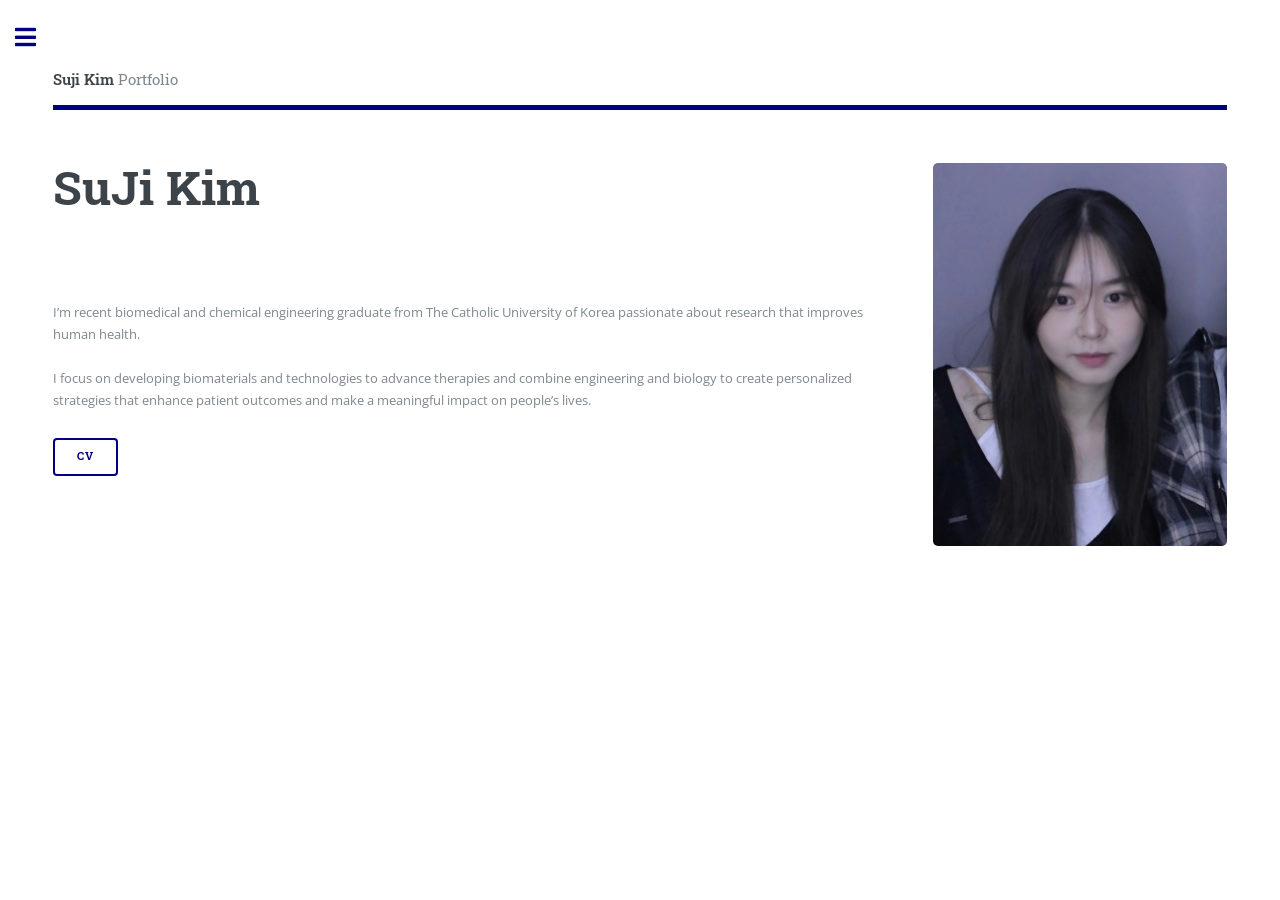
==== index.html @ e9f89a0e "Add files via upload" ====
<!DOCTYPE HTML>
<html>
	<head>
		<title>SuJi Kim</title>
		<link rel="icon" href="images/sjk.png">
		<meta charset="utf-8" />
		<meta name="viewport" content="width=device-width, initial-scale=1, user-scalable=no" />
		<link rel="stylesheet" href="assets/css/main.css" />
	</head>
	<body class="is-preload">

			<div id="wrapper">

					<div id="main">
						<div class="inner">

								<header id="header">
									<a href="index.html" class="logo"><strong>Suji Kim</strong> Portfolio</a>

								</header>
								<section id="banner">
									<div class="content">
										<header>
											<h1>SuJi Kim<br/><br/>
										</header>
										<p>I’m recent biomedical and chemical engineering graduate from The Catholic University of Korea passionate about research that improves human health.<br><br>

I focus on developing biomaterials and technologies to advance therapies and combine engineering and biology to create personalized strategies that enhance patient outcomes and make a meaningful impact on people’s lives.</p>
<ul class="actions">
    <li><a href="CV_Suji_Kim.pdf" class="button big" target="_blank" rel="noopener noreferrer">CV</a></li>
</ul>

									</div>
									<span class="image object">
										<img src="images/1.jpg" alt="" />
									</span>
								</section>
						</div>
					</div>

					<div id="sidebar">
						<div class="inner">

	
								<nav id="menu">
									<header class="major">
										<h2>Menu</h2>
									</header>
									<ul>
										<li><a href="index.html">Main</a></li>
										<li><a href="about.html">About</a></li>
										<li>
											<span class="opener">My Works</span>
											<ul>
												<li><a href="3d.pdf" target="_blank" rel="noopener noreferrer">3D-Printed Micromixer: Design and Fabrication</a></li>

<li><a href="mlbc.pdf" target="_blank" rel="noopener noreferrer">Machine Learning–Based Breast Cancer Classification</a></li>
<li><a href="spheroid.pdf" target="_blank" rel="noopener noreferrer">High-Efficiency Spheroid Fabrication Platform</a></li>
<li><a href="poster.pdf" target="_blank" rel="noopener noreferrer">Benefits of Ginger for Skin Health</a></li>
<li><a href="lab.pdf" target="_blank" rel="noopener noreferrer">Lab Experience</a></li>
						
												
												<!--<li><a href="파일이름.pdf" target="_blank" rel="noopener noreferrer">프로젝트제목</a></li>
												index.html이랑 about.html둘다 바꿔야됨
												pdf파일 꼭올려야됨
												
												-->




											</ul>
										</li>



								</nav>

				
			</div>

		<!-- Scripts -->
			<script src="assets/js/jquery.min.js"></script>
			<script src="assets/js/browser.min.js"></script>
			<script src="assets/js/breakpoints.min.js"></script>
			<script src="assets/js/util.js"></script>
			<script src="assets/js/main.js"></script>

	</body>

</html>
---- assets/css/main.css ----
@import url(fontawesome-all.min.css);
@import url("https://fonts.googleapis.com/css?family=Open+Sans:400,600,400italic,600italic|Roboto+Slab:400,700");
/*
	Editorial by HTML5 UP
	html5up.net | @ajlkn
	Free for personal and commercial use under the CCA 3.0 license (html5up.net/license)
*/
html, body, div, span, applet, object,
iframe, h1, h2, h3, h4, h5, h6, p, blockquote,
pre, a, abbr, acronym, address, big, cite,
code, del, dfn, em, img, ins, kbd, q, s, samp,
small, strike, strong, sub, sup, tt, var, b,
u, i, center, dl, dt, dd, ol, ul, li, fieldset,
form, label, legend, table, caption, tbody,
tfoot, thead, tr, th, td, article, aside,
canvas, details, embed, figure, figcaption,
footer, header, hgroup, menu, nav, output, ruby,
section, summary, time, mark, audio, video {
  margin: 0;
  padding: 0;
  border: 0;
  font-size: 100%;
  font: inherit;
  vertical-align: baseline; }

article, aside, details, figcaption, figure,
footer, header, hgroup, menu, nav, section {
  display: block; }

body {
  line-height: 1; }

ol, ul {
  list-style: none; }

blockquote, q {
  quotes: none; }
  blockquote:before, blockquote:after, q:before, q:after {
    content: '';
    content: none; }

table {
  border-collapse: collapse;
  border-spacing: 0; }

body {
  -webkit-text-size-adjust: none; }

mark {
  background-color: transparent;
  color: inherit; }

input::-moz-focus-inner {
  border: 0;
  padding: 0; }

input, select, textarea {
  -moz-appearance: none;
  -webkit-appearance: none;
  -ms-appearance: none;
  appearance: none; }

/* Basic */
@-ms-viewport {
  width: device-width; }

body {
  -ms-overflow-style: scrollbar; }

@media screen and (max-width: 480px) {
  html, body {
    min-width: 320px; } }

html {
  box-sizing: border-box; }

*, *:before, *:after {
  box-sizing: inherit; }

body {
  background: #ffffff; }
  body.is-preload *, body.is-preload *:before, body.is-preload *:after, body.is-resizing *, body.is-resizing *:before, body.is-resizing *:after {
    -moz-animation: none !important;
    -webkit-animation: none !important;
    -ms-animation: none !important;
    animation: none !important;
    -moz-transition: none !important;
    -webkit-transition: none !important;
    -ms-transition: none !important;
    transition: none !important; }

/* Type */
body, input, select, textarea {
  color: #7f888f;
  font-family: "Open Sans", sans-serif;
  font-size: 13pt;
  font-weight: 400;
  line-height: 1.65; }
  @media screen and (max-width: 1680px) {
    body, input, select, textarea {
      font-size: 11pt; } }
  @media screen and (max-width: 1280px) {
    body, input, select, textarea {
      font-size: 10pt; } }
  @media screen and (max-width: 360px) {
    body, input, select, textarea {
      font-size: 9pt; } }

a {
  -moz-transition: color 0.2s ease-in-out, border-bottom-color 0.2s ease-in-out;
  -webkit-transition: color 0.2s ease-in-out, border-bottom-color 0.2s ease-in-out;
  -ms-transition: color 0.2s ease-in-out, border-bottom-color 0.2s ease-in-out;
  transition: color 0.2s ease-in-out, border-bottom-color 0.2s ease-in-out;
  border-bottom: dotted 1px;
  color: #000080;
  text-decoration: none; }
  a:hover {
    border-bottom-color: #000080;
    color: #000080 !important; }
    a:hover strong {
      color: inherit; }

strong, b {
  color: #3d4449;
  font-weight: 600; }

em, i {
  font-style: italic; }

p {
  margin: 0 0 2em 0; }

h1, h2, h3, h4, h5, h6 {
  color: #3d4449;
  font-family: "Roboto Slab", serif;
  font-weight: 700;
  line-height: 1.5;
  margin: 0 0 1em 0; }
  h1 a, h2 a, h3 a, h4 a, h5 a, h6 a {
    color: inherit;
    text-decoration: none;
    border-bottom: 0; }

h1 {
  font-size: 4em;
  margin: 0 0 0.5em 0;
  line-height: 1.3; }

h2 {
  font-size: 1.75em; }

h3 {
  font-size: 1.25em; }

h4 {
  font-size: 1.1em; }

h5 {
  font-size: 0.9em; }

h6 {
  font-size: 0.7em; }

@media screen and (max-width: 1680px) {
  h1 {
    font-size: 3.5em; } }

@media screen and (max-width: 980px) {
  h1 {
    font-size: 3.25em; } }

@media screen and (max-width: 736px) {
  h1 {
    font-size: 2em;
    line-height: 1.4; }
  h2 {
    font-size: 1.5em; } }

sub {
  font-size: 0.8em;
  position: relative;
  top: 0.5em; }

sup {
  font-size: 0.8em;
  position: relative;
  top: -0.5em; }

blockquote {
  border-left: solid 3px rgba(210, 215, 217, 0.75);
  font-style: italic;
  margin: 0 0 2em 0;
  padding: 0.5em 0 0.5em 2em; }

code {
  background: rgba(230, 235, 237, 0.25);
  border-radius: 0.375em;
  border: solid 1px rgba(210, 215, 217, 0.75);
  font-family: "Courier New", monospace;
  font-size: 0.9em;
  margin: 0 0.25em;
  padding: 0.25em 0.65em; }

pre {
  -webkit-overflow-scrolling: touch;
  font-family: "Courier New", monospace;
  font-size: 0.9em;
  margin: 0 0 2em 0; }
  pre code {
    display: block;
    line-height: 1.75;
    padding: 1em 1.5em;
    overflow-x: auto; }

hr {
  border: 0;
  border-bottom: solid 1px rgba(210, 215, 217, 0.75);
  margin: 2em 0; }
  hr.major {
    margin: 3em 0; }

.align-left {
  text-align: left; }

.align-center {
  text-align: center; }

.align-right {
  text-align: right; }

/* Row */
.row {
  display: flex;
  flex-wrap: wrap;
  box-sizing: border-box;
  align-items: stretch; }
  .row > * {
    box-sizing: border-box; }
  .row.gtr-uniform > * > :last-child {
    margin-bottom: 0; }
  .row.aln-left {
    justify-content: flex-start; }
  .row.aln-center {
    justify-content: center; }
  .row.aln-right {
    justify-content: flex-end; }
  .row.aln-top {
    align-items: flex-start; }
  .row.aln-middle {
    align-items: center; }
  .row.aln-bottom {
    align-items: flex-end; }
  .row > .imp {
    order: -1; }
  .row > .col-1 {
    width: 8.33333%; }
  .row > .off-1 {
    margin-left: 8.33333%; }
  .row > .col-2 {
    width: 16.66667%; }
  .row > .off-2 {
    margin-left: 16.66667%; }
  .row > .col-3 {
    width: 25%; }
  .row > .off-3 {
    margin-left: 25%; }
  .row > .col-4 {
    width: 33.33333%; }
  .row > .off-4 {
    margin-left: 33.33333%; }
  .row > .col-5 {
    width: 41.66667%; }
  .row > .off-5 {
    margin-left: 41.66667%; }
  .row > .col-6 {
    width: 50%; }
  .row > .off-6 {
    margin-left: 50%; }
  .row > .col-7 {
    width: 58.33333%; }
  .row > .off-7 {
    margin-left: 58.33333%; }
  .row > .col-8 {
    width: 66.66667%; }
  .row > .off-8 {
    margin-left: 66.66667%; }
  .row > .col-9 {
    width: 75%; }
  .row > .off-9 {
    margin-left: 75%; }
  .row > .col-10 {
    width: 83.33333%; }
  .row > .off-10 {
    margin-left: 83.33333%; }
  .row > .col-11 {
    width: 91.66667%; }
  .row > .off-11 {
    margin-left: 91.66667%; }
  .row > .col-12 {
    width: 100%; }
  .row > .off-12 {
    margin-left: 100%; }
  .row.gtr-0 {
    margin-top: 0;
    margin-left: 0em; }
    .row.gtr-0 > * {
      padding: 0 0 0 0em; }
    .row.gtr-0.gtr-uniform {
      margin-top: 0em; }
      .row.gtr-0.gtr-uniform > * {
        padding-top: 0em; }
  .row.gtr-25 {
    margin-top: 0;
    margin-left: -0.375em; }
    .row.gtr-25 > * {
      padding: 0 0 0 0.375em; }
    .row.gtr-25.gtr-uniform {
      margin-top: -0.375em; }
      .row.gtr-25.gtr-uniform > * {
        padding-top: 0.375em; }
  .row.gtr-50 {
    margin-top: 0;
    margin-left: -0.75em; }
    .row.gtr-50 > * {
      padding: 0 0 0 0.75em; }
    .row.gtr-50.gtr-uniform {
      margin-top: -0.75em; }
      .row.gtr-50.gtr-uniform > * {
        padding-top: 0.75em; }
  .row {
    margin-top: 0;
    margin-left: -1.5em; }
    .row > * {
      padding: 0 0 0 1.5em; }
    .row.gtr-uniform {
      margin-top: -1.5em; }
      .row.gtr-uniform > * {
        padding-top: 1.5em; }
  .row.gtr-150 {
    margin-top: 0;
    margin-left: -2.25em; }
    .row.gtr-150 > * {
      padding: 0 0 0 2.25em; }
    .row.gtr-150.gtr-uniform {
      margin-top: -2.25em; }
      .row.gtr-150.gtr-uniform > * {
        padding-top: 2.25em; }
  .row.gtr-200 {
    margin-top: 0;
    margin-left: -3em; }
    .row.gtr-200 > * {
      padding: 0 0 0 3em; }
    .row.gtr-200.gtr-uniform {
      margin-top: -3em; }
      .row.gtr-200.gtr-uniform > * {
        padding-top: 3em; }
  @media screen and (max-width: 1680px) {
    .row {
      display: flex;
      flex-wrap: wrap;
      box-sizing: border-box;
      align-items: stretch; }
      .row > * {
        box-sizing: border-box; }
      .row.gtr-uniform > * > :last-child {
        margin-bottom: 0; }
      .row.aln-left {
        justify-content: flex-start; }
      .row.aln-center {
        justify-content: center; }
      .row.aln-right {
        justify-content: flex-end; }
      .row.aln-top {
        align-items: flex-start; }
      .row.aln-middle {
        align-items: center; }
      .row.aln-bottom {
        align-items: flex-end; }
      .row > .imp-xlarge {
        order: -1; }
      .row > .col-1-xlarge {
        width: 8.33333%; }
      .row > .off-1-xlarge {
        margin-left: 8.33333%; }
      .row > .col-2-xlarge {
        width: 16.66667%; }
      .row > .off-2-xlarge {
        margin-left: 16.66667%; }
      .row > .col-3-xlarge {
        width: 25%; }
      .row > .off-3-xlarge {
        margin-left: 25%; }
      .row > .col-4-xlarge {
        width: 33.33333%; }
      .row > .off-4-xlarge {
        margin-left: 33.33333%; }
      .row > .col-5-xlarge {
        width: 41.66667%; }
      .row > .off-5-xlarge {
        margin-left: 41.66667%; }
      .row > .col-6-xlarge {
        width: 50%; }
      .row > .off-6-xlarge {
        margin-left: 50%; }
      .row > .col-7-xlarge {
        width: 58.33333%; }
      .row > .off-7-xlarge {
        margin-left: 58.33333%; }
      .row > .col-8-xlarge {
        width: 66.66667%; }
      .row > .off-8-xlarge {
        margin-left: 66.66667%; }
      .row > .col-9-xlarge {
        width: 75%; }
      .row > .off-9-xlarge {
        margin-left: 75%; }
      .row > .col-10-xlarge {
        width: 83.33333%; }
      .row > .off-10-xlarge {
        margin-left: 83.33333%; }
      .row > .col-11-xlarge {
        width: 91.66667%; }
      .row > .off-11-xlarge {
        margin-left: 91.66667%; }
      .row > .col-12-xlarge {
        width: 100%; }
      .row > .off-12-xlarge {
        margin-left: 100%; }
      .row.gtr-0 {
        margin-top: 0;
        margin-left: 0em; }
        .row.gtr-0 > * {
          padding: 0 0 0 0em; }
        .row.gtr-0.gtr-uniform {
          margin-top: 0em; }
          .row.gtr-0.gtr-uniform > * {
            padding-top: 0em; }
      .row.gtr-25 {
        margin-top: 0;
        margin-left: -0.375em; }
        .row.gtr-25 > * {
          padding: 0 0 0 0.375em; }
        .row.gtr-25.gtr-uniform {
          margin-top: -0.375em; }
          .row.gtr-25.gtr-uniform > * {
            padding-top: 0.375em; }
      .row.gtr-50 {
        margin-top: 0;
        margin-left: -0.75em; }
        .row.gtr-50 > * {
          padding: 0 0 0 0.75em; }
        .row.gtr-50.gtr-uniform {
          margin-top: -0.75em; }
          .row.gtr-50.gtr-uniform > * {
            padding-top: 0.75em; }
      .row {
        margin-top: 0;
        margin-left: -1.5em; }
        .row > * {
          padding: 0 0 0 1.5em; }
        .row.gtr-uniform {
          margin-top: -1.5em; }
          .row.gtr-uniform > * {
            padding-top: 1.5em; }
      .row.gtr-150 {
        margin-top: 0;
        margin-left: -2.25em; }
        .row.gtr-150 > * {
          padding: 0 0 0 2.25em; }
        .row.gtr-150.gtr-uniform {
          margin-top: -2.25em; }
          .row.gtr-150.gtr-uniform > * {
            padding-top: 2.25em; }
      .row.gtr-200 {
        margin-top: 0;
        margin-left: -3em; }
        .row.gtr-200 > * {
          padding: 0 0 0 3em; }
        .row.gtr-200.gtr-uniform {
          margin-top: -3em; }
          .row.gtr-200.gtr-uniform > * {
            padding-top: 3em; } }
  @media screen and (max-width: 1280px) {
    .row {
      display: flex;
      flex-wrap: wrap;
      box-sizing: border-box;
      align-items: stretch; }
      .row > * {
        box-sizing: border-box; }
      .row.gtr-uniform > * > :last-child {
        margin-bottom: 0; }
      .row.aln-left {
        justify-content: flex-start; }
      .row.aln-center {
        justify-content: center; }
      .row.aln-right {
        justify-content: flex-end; }
      .row.aln-top {
        align-items: flex-start; }
      .row.aln-middle {
        align-items: center; }
      .row.aln-bottom {
        align-items: flex-end; }
      .row > .imp-large {
        order: -1; }
      .row > .col-1-large {
        width: 8.33333%; }
      .row > .off-1-large {
        margin-left: 8.33333%; }
      .row > .col-2-large {
        width: 16.66667%; }
      .row > .off-2-large {
        margin-left: 16.66667%; }
      .row > .col-3-large {
        width: 25%; }
      .row > .off-3-large {
        margin-left: 25%; }
      .row > .col-4-large {
        width: 33.33333%; }
      .row > .off-4-large {
        margin-left: 33.33333%; }
      .row > .col-5-large {
        width: 41.66667%; }
      .row > .off-5-large {
        margin-left: 41.66667%; }
      .row > .col-6-large {
        width: 50%; }
      .row > .off-6-large {
        margin-left: 50%; }
      .row > .col-7-large {
        width: 58.33333%; }
      .row > .off-7-large {
        margin-left: 58.33333%; }
      .row > .col-8-large {
        width: 66.66667%; }
      .row > .off-8-large {
        margin-left: 66.66667%; }
      .row > .col-9-large {
        width: 75%; }
      .row > .off-9-large {
        margin-left: 75%; }
      .row > .col-10-large {
        width: 83.33333%; }
      .row > .off-10-large {
        margin-left: 83.33333%; }
      .row > .col-11-large {
        width: 91.66667%; }
      .row > .off-11-large {
        margin-left: 91.66667%; }
      .row > .col-12-large {
        width: 100%; }
      .row > .off-12-large {
        margin-left: 100%; }
      .row.gtr-0 {
        margin-top: 0;
        margin-left: 0em; }
        .row.gtr-0 > * {
          padding: 0 0 0 0em; }
        .row.gtr-0.gtr-uniform {
          margin-top: 0em; }
          .row.gtr-0.gtr-uniform > * {
            padding-top: 0em; }
      .row.gtr-25 {
        margin-top: 0;
        margin-left: -0.375em; }
        .row.gtr-25 > * {
          padding: 0 0 0 0.375em; }
        .row.gtr-25.gtr-uniform {
          margin-top: -0.375em; }
          .row.gtr-25.gtr-uniform > * {
            padding-top: 0.375em; }
      .row.gtr-50 {
        margin-top: 0;
        margin-left: -0.75em; }
        .row.gtr-50 > * {
          padding: 0 0 0 0.75em; }
        .row.gtr-50.gtr-uniform {
          margin-top: -0.75em; }
          .row.gtr-50.gtr-uniform > * {
            padding-top: 0.75em; }
      .row {
        margin-top: 0;
        margin-left: -1.5em; }
        .row > * {
          padding: 0 0 0 1.5em; }
        .row.gtr-uniform {
          margin-top: -1.5em; }
          .row.gtr-uniform > * {
            padding-top: 1.5em; }
      .row.gtr-150 {
        margin-top: 0;
        margin-left: -2.25em; }
        .row.gtr-150 > * {
          padding: 0 0 0 2.25em; }
        .row.gtr-150.gtr-uniform {
          margin-top: -2.25em; }
          .row.gtr-150.gtr-uniform > * {
            padding-top: 2.25em; }
      .row.gtr-200 {
        margin-top: 0;
        margin-left: -3em; }
        .row.gtr-200 > * {
          padding: 0 0 0 3em; }
        .row.gtr-200.gtr-uniform {
          margin-top: -3em; }
          .row.gtr-200.gtr-uniform > * {
            padding-top: 3em; } }
  @media screen and (max-width: 980px) {
    .row {
      display: flex;
      flex-wrap: wrap;
      box-sizing: border-box;
      align-items: stretch; }
      .row > * {
        box-sizing: border-box; }
      .row.gtr-uniform > * > :last-child {
        margin-bottom: 0; }
      .row.aln-left {
        justify-content: flex-start; }
      .row.aln-center {
        justify-content: center; }
      .row.aln-right {
        justify-content: flex-end; }
      .row.aln-top {
        align-items: flex-start; }
      .row.aln-middle {
        align-items: center; }
      .row.aln-bottom {
        align-items: flex-end; }
      .row > .imp-medium {
        order: -1; }
      .row > .col-1-medium {
        width: 8.33333%; }
      .row > .off-1-medium {
        margin-left: 8.33333%; }
      .row > .col-2-medium {
        width: 16.66667%; }
      .row > .off-2-medium {
        margin-left: 16.66667%; }
      .row > .col-3-medium {
        width: 25%; }
      .row > .off-3-medium {
        margin-left: 25%; }
      .row > .col-4-medium {
        width: 33.33333%; }
      .row > .off-4-medium {
        margin-left: 33.33333%; }
      .row > .col-5-medium {
        width: 41.66667%; }
      .row > .off-5-medium {
        margin-left: 41.66667%; }
      .row > .col-6-medium {
        width: 50%; }
      .row > .off-6-medium {
        margin-left: 50%; }
      .row > .col-7-medium {
        width: 58.33333%; }
      .row > .off-7-medium {
        margin-left: 58.33333%; }
      .row > .col-8-medium {
        width: 66.66667%; }
      .row > .off-8-medium {
        margin-left: 66.66667%; }
      .row > .col-9-medium {
        width: 75%; }
      .row > .off-9-medium {
        margin-left: 75%; }
      .row > .col-10-medium {
        width: 83.33333%; }
      .row > .off-10-medium {
        margin-left: 83.33333%; }
      .row > .col-11-medium {
        width: 91.66667%; }
      .row > .off-11-medium {
        margin-left: 91.66667%; }
      .row > .col-12-medium {
        width: 100%; }
      .row > .off-12-medium {
        margin-left: 100%; }
      .row.gtr-0 {
        margin-top: 0;
        margin-left: 0em; }
        .row.gtr-0 > * {
          padding: 0 0 0 0em; }
        .row.gtr-0.gtr-uniform {
          margin-top: 0em; }
          .row.gtr-0.gtr-uniform > * {
            padding-top: 0em; }
      .row.gtr-25 {
        margin-top: 0;
        margin-left: -0.375em; }
        .row.gtr-25 > * {
          padding: 0 0 0 0.375em; }
        .row.gtr-25.gtr-uniform {
          margin-top: -0.375em; }
          .row.gtr-25.gtr-uniform > * {
            padding-top: 0.375em; }
      .row.gtr-50 {
        margin-top: 0;
        margin-left: -0.75em; }
        .row.gtr-50 > * {
          padding: 0 0 0 0.75em; }
        .row.gtr-50.gtr-uniform {
          margin-top: -0.75em; }
          .row.gtr-50.gtr-uniform > * {
            padding-top: 0.75em; }
      .row {
        margin-top: 0;
        margin-left: -1.5em; }
        .row > * {
          padding: 0 0 0 1.5em; }
        .row.gtr-uniform {
          margin-top: -1.5em; }
          .row.gtr-uniform > * {
            padding-top: 1.5em; }
      .row.gtr-150 {
        margin-top: 0;
        margin-left: -2.25em; }
        .row.gtr-150 > * {
          padding: 0 0 0 2.25em; }
        .row.gtr-150.gtr-uniform {
          margin-top: -2.25em; }
          .row.gtr-150.gtr-uniform > * {
            padding-top: 2.25em; }
      .row.gtr-200 {
        margin-top: 0;
        margin-left: -3em; }
        .row.gtr-200 > * {
          padding: 0 0 0 3em; }
        .row.gtr-200.gtr-uniform {
          margin-top: -3em; }
          .row.gtr-200.gtr-uniform > * {
            padding-top: 3em; } }
  @media screen and (max-width: 736px) {
    .row {
      display: flex;
      flex-wrap: wrap;
      box-sizing: border-box;
      align-items: stretch; }
      .row > * {
        box-sizing: border-box; }
      .row.gtr-uniform > * > :last-child {
        margin-bottom: 0; }
      .row.aln-left {
        justify-content: flex-start; }
      .row.aln-center {
        justify-content: center; }
      .row.aln-right {
        justify-content: flex-end; }
      .row.aln-top {
        align-items: flex-start; }
      .row.aln-middle {
        align-items: center; }
      .row.aln-bottom {
        align-items: flex-end; }
      .row > .imp-small {
        order: -1; }
      .row > .col-1-small {
        width: 8.33333%; }
      .row > .off-1-small {
        margin-left: 8.33333%; }
      .row > .col-2-small {
        width: 16.66667%; }
      .row > .off-2-small {
        margin-left: 16.66667%; }
      .row > .col-3-small {
        width: 25%; }
      .row > .off-3-small {
        margin-left: 25%; }
      .row > .col-4-small {
        width: 33.33333%; }
      .row > .off-4-small {
        margin-left: 33.33333%; }
      .row > .col-5-small {
        width: 41.66667%; }
      .row > .off-5-small {
        margin-left: 41.66667%; }
      .row > .col-6-small {
        width: 50%; }
      .row > .off-6-small {
        margin-left: 50%; }
      .row > .col-7-small {
        width: 58.33333%; }
      .row > .off-7-small {
        margin-left: 58.33333%; }
      .row > .col-8-small {
        width: 66.66667%; }
      .row > .off-8-small {
        margin-left: 66.66667%; }
      .row > .col-9-small {
        width: 75%; }
      .row > .off-9-small {
        margin-left: 75%; }
      .row > .col-10-small {
        width: 83.33333%; }
      .row > .off-10-small {
        margin-left: 83.33333%; }
      .row > .col-11-small {
        width: 91.66667%; }
      .row > .off-11-small {
        margin-left: 91.66667%; }
      .row > .col-12-small {
        width: 100%; }
      .row > .off-12-small {
        margin-left: 100%; }
      .row.gtr-0 {
        margin-top: 0;
        margin-left: 0em; }
        .row.gtr-0 > * {
          padding: 0 0 0 0em; }
        .row.gtr-0.gtr-uniform {
          margin-top: 0em; }
          .row.gtr-0.gtr-uniform > * {
            padding-top: 0em; }
      .row.gtr-25 {
        margin-top: 0;
        margin-left: -0.375em; }
        .row.gtr-25 > * {
          padding: 0 0 0 0.375em; }
        .row.gtr-25.gtr-uniform {
          margin-top: -0.375em; }
          .row.gtr-25.gtr-uniform > * {
            padding-top: 0.375em; }
      .row.gtr-50 {
        margin-top: 0;
        margin-left: -0.75em; }
        .row.gtr-50 > * {
          padding: 0 0 0 0.75em; }
        .row.gtr-50.gtr-uniform {
          margin-top: -0.75em; }
          .row.gtr-50.gtr-uniform > * {
            padding-top: 0.75em; }
      .row {
        margin-top: 0;
        margin-left: -1.5em; }
        .row > * {
          padding: 0 0 0 1.5em; }
        .row.gtr-uniform {
          margin-top: -1.5em; }
          .row.gtr-uniform > * {
            padding-top: 1.5em; }
      .row.gtr-150 {
        margin-top: 0;
        margin-left: -2.25em; }
        .row.gtr-150 > * {
          padding: 0 0 0 2.25em; }
        .row.gtr-150.gtr-uniform {
          margin-top: -2.25em; }
          .row.gtr-150.gtr-uniform > * {
            padding-top: 2.25em; }
      .row.gtr-200 {
        margin-top: 0;
        margin-left: -3em; }
        .row.gtr-200 > * {
          padding: 0 0 0 3em; }
        .row.gtr-200.gtr-uniform {
          margin-top: -3em; }
          .row.gtr-200.gtr-uniform > * {
            padding-top: 3em; } }
  @media screen and (max-width: 480px) {
    .row {
      display: flex;
      flex-wrap: wrap;
      box-sizing: border-box;
      align-items: stretch; }
      .row > * {
        box-sizing: border-box; }
      .row.gtr-uniform > * > :last-child {
        margin-bottom: 0; }
      .row.aln-left {
        justify-content: flex-start; }
      .row.aln-center {
        justify-content: center; }
      .row.aln-right {
        justify-content: flex-end; }
      .row.aln-top {
        align-items: flex-start; }
      .row.aln-middle {
        align-items: center; }
      .row.aln-bottom {
        align-items: flex-end; }
      .row > .imp-xsmall {
        order: -1; }
      .row > .col-1-xsmall {
        width: 8.33333%; }
      .row > .off-1-xsmall {
        margin-left: 8.33333%; }
      .row > .col-2-xsmall {
        width: 16.66667%; }
      .row > .off-2-xsmall {
        margin-left: 16.66667%; }
      .row > .col-3-xsmall {
        width: 25%; }
      .row > .off-3-xsmall {
        margin-left: 25%; }
      .row > .col-4-xsmall {
        width: 33.33333%; }
      .row > .off-4-xsmall {
        margin-left: 33.33333%; }
      .row > .col-5-xsmall {
        width: 41.66667%; }
      .row > .off-5-xsmall {
        margin-left: 41.66667%; }
      .row > .col-6-xsmall {
        width: 50%; }
      .row > .off-6-xsmall {
        margin-left: 50%; }
      .row > .col-7-xsmall {
        width: 58.33333%; }
      .row > .off-7-xsmall {
        margin-left: 58.33333%; }
      .row > .col-8-xsmall {
        width: 66.66667%; }
      .row > .off-8-xsmall {
        margin-left: 66.66667%; }
      .row > .col-9-xsmall {
        width: 75%; }
      .row > .off-9-xsmall {
        margin-left: 75%; }
      .row > .col-10-xsmall {
        width: 83.33333%; }
      .row > .off-10-xsmall {
        margin-left: 83.33333%; }
      .row > .col-11-xsmall {
        width: 91.66667%; }
      .row > .off-11-xsmall {
        margin-left: 91.66667%; }
      .row > .col-12-xsmall {
        width: 100%; }
      .row > .off-12-xsmall {
        margin-left: 100%; }
      .row.gtr-0 {
        margin-top: 0;
        margin-left: 0em; }
        .row.gtr-0 > * {
          padding: 0 0 0 0em; }
        .row.gtr-0.gtr-uniform {
          margin-top: 0em; }
          .row.gtr-0.gtr-uniform > * {
            padding-top: 0em; }
      .row.gtr-25 {
        margin-top: 0;
        margin-left: -0.375em; }
        .row.gtr-25 > * {
          padding: 0 0 0 0.375em; }
        .row.gtr-25.gtr-uniform {
          margin-top: -0.375em; }
          .row.gtr-25.gtr-uniform > * {
            padding-top: 0.375em; }
      .row.gtr-50 {
        margin-top: 0;
        margin-left: -0.75em; }
        .row.gtr-50 > * {
          padding: 0 0 0 0.75em; }
        .row.gtr-50.gtr-uniform {
          margin-top: -0.75em; }
          .row.gtr-50.gtr-uniform > * {
            padding-top: 0.75em; }
      .row {
        margin-top: 0;
        margin-left: -1.5em; }
        .row > * {
          padding: 0 0 0 1.5em; }
        .row.gtr-uniform {
          margin-top: -1.5em; }
          .row.gtr-uniform > * {
            padding-top: 1.5em; }
      .row.gtr-150 {
        margin-top: 0;
        margin-left: -2.25em; }
        .row.gtr-150 > * {
          padding: 0 0 0 2.25em; }
        .row.gtr-150.gtr-uniform {
          margin-top: -2.25em; }
          .row.gtr-150.gtr-uniform > * {
            padding-top: 2.25em; }
      .row.gtr-200 {
        margin-top: 0;
        margin-left: -3em; }
        .row.gtr-200 > * {
          padding: 0 0 0 3em; }
        .row.gtr-200.gtr-uniform {
          margin-top: -3em; }
          .row.gtr-200.gtr-uniform > * {
            padding-top: 3em; } }

/* Section/Article */
section.special, article.special {
  text-align: center; }

header p {
  font-family: "Roboto Slab", serif;
  font-size: 1em;
  font-weight: 400;
  letter-spacing: 0.075em;
  margin-top: -0.5em;
  text-transform: uppercase; }

header.major > :last-child {
  border-bottom: solid 3px #000080;
  display: inline-block;
  margin: 0 0 2em 0;
  padding: 0 0.75em 0.5em 0; }

header.main > :last-child {
  margin: 0 0 1em 0; }

/* Form */
form {
  margin: 0 0 2em 0; }

label {
  color: #3d4449;
  display: block;
  font-size: 0.9em;
  font-weight: 600;
  margin: 0 0 1em 0; }

input[type="text"],
input[type="password"],
input[type="email"],
input[type="tel"],
input[type="search"],
input[type="url"],
select,
textarea {
  -moz-appearance: none;
  -webkit-appearance: none;
  -ms-appearance: none;
  appearance: none;
  background: #ffffff;
  border-radius: 0.375em;
  border: none;
  border: solid 1px rgba(210, 215, 217, 0.75);
  color: inherit;
  display: block;
  outline: 0;
  padding: 0 1em;
  text-decoration: none;
  width: 100%; }
  input[type="text"]:invalid,
  input[type="password"]:invalid,
  input[type="email"]:invalid,
  input[type="tel"]:invalid,
  input[type="search"]:invalid,
  input[type="url"]:invalid,
  select:invalid,
  textarea:invalid {
    box-shadow: none; }
  input[type="text"]:focus,
  input[type="password"]:focus,
  input[type="email"]:focus,
  input[type="tel"]:focus,
  input[type="search"]:focus,
  input[type="url"]:focus,
  select:focus,
  textarea:focus {
    border-color: #000080;
    box-shadow: 0 0 0 1px #000080; }

select {
  background-image: url("data:image/svg+xml;charset=utf8,%3Csvg xmlns='http://www.w3.org/2000/svg' width='40' height='40' preserveAspectRatio='none' viewBox='0 0 40 40'%3E%3Cpath d='M9.4,12.3l10.4,10.4l10.4-10.4c0.2-0.2,0.5-0.4,0.9-0.4c0.3,0,0.6,0.1,0.9,0.4l3.3,3.3c0.2,0.2,0.4,0.5,0.4,0.9 c0,0.4-0.1,0.6-0.4,0.9L20.7,31.9c-0.2,0.2-0.5,0.4-0.9,0.4c-0.3,0-0.6-0.1-0.9-0.4L4.3,17.3c-0.2-0.2-0.4-0.5-0.4-0.9 c0-0.4,0.1-0.6,0.4-0.9l3.3-3.3c0.2-0.2,0.5-0.4,0.9-0.4S9.1,12.1,9.4,12.3z' fill='rgba(210, 215, 217, 0.75)' /%3E%3C/svg%3E");
  background-size: 1.25em;
  background-repeat: no-repeat;
  background-position: calc(100% - 1em) center;
  height: 2.75em;
  padding-right: 2.75em;
  text-overflow: ellipsis; }
  select option {
    color: #3d4449;
    background: #ffffff; }
  select:focus::-ms-value {
    background-color: transparent; }
  select::-ms-expand {
    display: none; }

input[type="text"],
input[type="password"],
input[type="email"],
input[type="tel"],
input[type="search"],
input[type="url"],
select {
  height: 2.75em; }

textarea {
  padding: 0.75em 1em; }

input[type="checkbox"],
input[type="radio"] {
  -moz-appearance: none;
  -webkit-appearance: none;
  -ms-appearance: none;
  appearance: none;
  display: block;
  float: left;
  margin-right: -2em;
  opacity: 0;
  width: 1em;
  z-index: -1; }
  input[type="checkbox"] + label,
  input[type="radio"] + label {
    text-decoration: none;
    color: #7f888f;
    cursor: pointer;
    display: inline-block;
    font-size: 1em;
    font-weight: 400;
    padding-left: 2.4em;
    padding-right: 0.75em;
    position: relative; }
    input[type="checkbox"] + label:before,
    input[type="radio"] + label:before {
      -moz-osx-font-smoothing: grayscale;
      -webkit-font-smoothing: antialiased;
      display: inline-block;
      font-style: normal;
      font-variant: normal;
      text-rendering: auto;
      line-height: 1;
      text-transform: none !important;
      font-family: 'Font Awesome 5 Free';
      font-weight: 900; }
    input[type="checkbox"] + label:before,
    input[type="radio"] + label:before {
      background: #ffffff;
      border-radius: 0.375em;
      border: solid 1px rgba(210, 215, 217, 0.75);
      content: '';
      display: inline-block;
      font-size: 0.8em;
      height: 2.0625em;
      left: 0;
      line-height: 2.0625em;
      position: absolute;
      text-align: center;
      top: 0;
      width: 2.0625em; }
  input[type="checkbox"]:checked + label:before,
  input[type="radio"]:checked + label:before {
    background: #3d4449;
    border-color: #3d4449;
    color: #ffffff;
    content: '\f00c'; }
  input[type="checkbox"]:focus + label:before,
  input[type="radio"]:focus + label:before {
    border-color: #000080;
    box-shadow: 0 0 0 1px #000080; }

input[type="checkbox"] + label:before {
  border-radius: 0.375em; }

input[type="radio"] + label:before {
  border-radius: 100%; }

::-webkit-input-placeholder {
  color: #9fa3a6 !important;
  opacity: 1.0; }

:-moz-placeholder {
  color: #9fa3a6 !important;
  opacity: 1.0; }

::-moz-placeholder {
  color: #9fa3a6 !important;
  opacity: 1.0; }

:-ms-input-placeholder {
  color: #9fa3a6 !important;
  opacity: 1.0; }

/* Box */
.box {
  border-radius: 0.375em;
  border: solid 1px rgba(210, 215, 217, 0.75);
  margin-bottom: 2em;
  padding: 1.5em; }
  .box > :last-child,
  .box > :last-child > :last-child,
  .box > :last-child > :last-child > :last-child {
    margin-bottom: 0; }
  .box.alt {
    border: 0;
    border-radius: 0;
    padding: 0; }

/* Icon */
.icon {
  text-decoration: none;
  border-bottom: none;
  position: relative; }
  .icon:before {
    -moz-osx-font-smoothing: grayscale;
    -webkit-font-smoothing: antialiased;
    display: inline-block;
    font-style: normal;
    font-variant: normal;
    text-rendering: auto;
    line-height: 1;
    text-transform: none !important;
    font-family: 'Font Awesome 5 Free';
    font-weight: 400; }
  .icon > .label {
    display: none; }
  .icon:before {
    line-height: inherit; }
  .icon.solid:before {
    font-weight: 900; }
  .icon.brands:before {
    font-family: 'Font Awesome 5 Brands'; }

/* Image */
.image {
  border-radius: 0.375em;
  border: 0;
  display: inline-block;
  position: relative; }
  .image img {
    border-radius: 0.375em;
    display: block; }
  .image.left, .image.right {
    max-width: 40%; }
    .image.left img, .image.right img {
      width: 100%; }
  .image.left {
    float: left;
    padding: 0 1.5em 1em 0;
    top: 0.25em; }
  .image.right {
    float: right;
    padding: 0 0 1em 1.5em;
    top: 0.25em; }
  .image.fit {
    display: block;
    margin: 0 0 2em 0;
    width: 100%; }
    .image.fit img {
      width: 100%; }
  .image.main {
    display: block;
    margin: 0 0 3em 0;
    width: 100%; }
    .image.main img {
      width: 100%; }

a.image {
  overflow: hidden; }
  a.image img {
    -moz-transition: -moz-transform 0.2s ease;
    -webkit-transition: -webkit-transform 0.2s ease;
    -ms-transition: -ms-transform 0.2s ease;
    transition: transform 0.2s ease; }
  a.image:hover img {
    -moz-transform: scale(1.075);
    -webkit-transform: scale(1.075);
    -ms-transform: scale(1.075);
    transform: scale(1.075); }

/* List */
ol {
  list-style: decimal;
  margin: 0 0 2em 0;
  padding-left: 1.25em; }
  ol li {
    padding-left: 0.25em; }

ul {
  list-style: disc;
  margin: 0 0 2em 0;
  padding-left: 1em; }
  ul li {
    padding-left: 0.5em; }
  ul.alt {
    list-style: none;
    padding-left: 0; }
    ul.alt li {
      border-top: solid 1px rgba(210, 215, 217, 0.75);
      padding: 0.5em 0; }
      ul.alt li:first-child {
        border-top: 0;
        padding-top: 0; }

dl {
  margin: 0 0 2em 0; }
  dl dt {
    display: block;
    font-weight: 600;
    margin: 0 0 1em 0; }
  dl dd {
    margin-left: 2em; }

/* Actions */
ul.actions {
  display: -moz-flex;
  display: -webkit-flex;
  display: -ms-flex;
  display: flex;
  cursor: default;
  list-style: none;
  margin-left: -1em;
  padding-left: 0; }
  ul.actions li {
    padding: 0 0 0 1em;
    vertical-align: middle; }
  ul.actions.special {
    -moz-justify-content: center;
    -webkit-justify-content: center;
    -ms-justify-content: center;
    justify-content: center;
    width: 100%;
    margin-left: 0; }
    ul.actions.special li:first-child {
      padding-left: 0; }
  ul.actions.stacked {
    -moz-flex-direction: column;
    -webkit-flex-direction: column;
    -ms-flex-direction: column;
    flex-direction: column;
    margin-left: 0; }
    ul.actions.stacked li {
      padding: 1.3em 0 0 0; }
      ul.actions.stacked li:first-child {
        padding-top: 0; }
  ul.actions.fit {
    width: calc(100% + 1em); }
    ul.actions.fit li {
      -moz-flex-grow: 1;
      -webkit-flex-grow: 1;
      -ms-flex-grow: 1;
      flex-grow: 1;
      -moz-flex-shrink: 1;
      -webkit-flex-shrink: 1;
      -ms-flex-shrink: 1;
      flex-shrink: 1;
      width: 100%; }
      ul.actions.fit li > * {
        width: 100%; }
    ul.actions.fit.stacked {
      width: 100%; }

/* Icons */
ul.icons {
  cursor: default;
  list-style: none;
  padding-left: 0; }
  ul.icons li {
    display: inline-block;
    padding: 0 1em 0 0; }
    ul.icons li:last-child {
      padding-right: 0; }
    ul.icons li .icon {
      color: inherit; }
      ul.icons li .icon:before {
        font-size: 1.25em; }

/* Contact */
ul.contact {
  list-style: none;
  padding: 0; }
  ul.contact li {
    text-decoration: none;
    border-top: solid 1px rgba(210, 215, 217, 0.75);
    margin: 1.5em 0 0 0;
    padding: 1.5em 0 0 3em;
    position: relative; }
    ul.contact li:before {
      -moz-osx-font-smoothing: grayscale;
      -webkit-font-smoothing: antialiased;
      display: inline-block;
      font-style: normal;
      font-variant: normal;
      text-rendering: auto;
      line-height: 1;
      text-transform: none !important;
      font-family: 'Font Awesome 5 Free';
      font-weight: 400; }
    ul.contact li:before {
      color: #000080;
      display: inline-block;
      font-size: 1.5em;
      height: 1.125em;
      left: 0;
      line-height: 1.125em;
      position: absolute;
      text-align: center;
      top: 1em;
      width: 1.5em; }
    ul.contact li:first-child {
      border-top: 0;
      margin-top: 0;
      padding-top: 0; }
      ul.contact li:first-child:before {
        top: 0; }
    ul.contact li a {
      color: inherit; }

/* Pagination */
ul.pagination {
  cursor: default;
  list-style: none;
  padding-left: 0; }
  ul.pagination li {
    display: inline-block;
    padding-left: 0;
    vertical-align: middle; }
    ul.pagination li > .page {
      -moz-transition: background-color 0.2s ease-in-out, color 0.2s ease-in-out;
      -webkit-transition: background-color 0.2s ease-in-out, color 0.2s ease-in-out;
      -ms-transition: background-color 0.2s ease-in-out, color 0.2s ease-in-out;
      transition: background-color 0.2s ease-in-out, color 0.2s ease-in-out;
      border-bottom: 0;
      border-radius: 0.375em;
      display: inline-block;
      font-size: 0.8em;
      font-weight: 600;
      height: 2em;
      line-height: 2em;
      margin: 0 0.125em;
      min-width: 2em;
      padding: 0 0.5em;
      text-align: center; }
      ul.pagination li > .page.active {
        background-color: #000080;
        color: #ffffff !important; }
        ul.pagination li > .page.active:hover {
          background-color: #000080; }
        ul.pagination li > .page.active:active {
          background-color: #000080; }
    ul.pagination li:first-child {
      padding-right: 0.75em; }
    ul.pagination li:last-child {
      padding-left: 0.75em; }
  @media screen and (max-width: 480px) {
    ul.pagination li:nth-child(n+2):nth-last-child(n+2) {
      display: none; }
    ul.pagination li:first-child {
      padding-right: 0; } }

/* Table */
.table-wrapper {
  -webkit-overflow-scrolling: touch;
  overflow-x: auto; }

table {
  margin: 0 0 2em 0;
  width: 100%; }
  table tbody tr {
    border: solid 1px rgba(210, 215, 217, 0.75);
    border-left: 0;
    border-right: 0; }
    table tbody tr:nth-child(2n + 1) {
      background-color: rgba(230, 235, 237, 0.25); }
  table td {
    padding: 0.75em 0.75em; }
  table th {
    color: #3d4449;
    font-size: 0.9em;
    font-weight: 600;
    padding: 0 0.75em 0.75em 0.75em;
    text-align: left; }
  table thead {
    border-bottom: solid 2px rgba(210, 215, 217, 0.75); }
  table tfoot {
    border-top: solid 2px rgba(210, 215, 217, 0.75); }
  table.alt {
    border-collapse: separate; }
    table.alt tbody tr td {
      border: solid 1px rgba(210, 215, 217, 0.75);
      border-left-width: 0;
      border-top-width: 0; }
      table.alt tbody tr td:first-child {
        border-left-width: 1px; }
    table.alt tbody tr:first-child td {
      border-top-width: 1px; }
    table.alt thead {
      border-bottom: 0; }
    table.alt tfoot {
      border-top: 0; }

/* Button */
input[type="submit"],
input[type="reset"],
input[type="button"],
button,
.button {
  -moz-appearance: none;
  -webkit-appearance: none;
  -ms-appearance: none;
  appearance: none;
  -moz-transition: background-color 0.2s ease-in-out, color 0.2s ease-in-out;
  -webkit-transition: background-color 0.2s ease-in-out, color 0.2s ease-in-out;
  -ms-transition: background-color 0.2s ease-in-out, color 0.2s ease-in-out;
  transition: background-color 0.2s ease-in-out, color 0.2s ease-in-out;
  background-color: transparent;
  border-radius: 0.375em;
  border: 0;
  box-shadow: inset 0 0 0 2px #000080;
  color: #000080 !important;
  cursor: pointer;
  display: inline-block;
  font-family: "Roboto Slab", serif;
  font-size: 0.8em;
  font-weight: 700;
  height: 3.5em;
  letter-spacing: 0.075em;
  line-height: 3.5em;
  padding: 0 2.25em;
  text-align: center;
  text-decoration: none;
  text-transform: uppercase;
  white-space: nowrap; }
  input[type="submit"]:hover,
  input[type="reset"]:hover,
  input[type="button"]:hover,
  button:hover,
  .button:hover {
    background-color: rgba(0, 0, 128, 0.205); }
  input[type="submit"]:active,
  input[type="reset"]:active,
  input[type="button"]:active,
  button:active,
  .button:active {
    background-color: rgba(0, 0, 128, 0.411); }
  input[type="submit"].icon:before,
  input[type="reset"].icon:before,
  input[type="button"].icon:before,
  button.icon:before,
  .button.icon:before {
    margin-right: 0.5em; }
  input[type="submit"].fit,
  input[type="reset"].fit,
  input[type="button"].fit,
  button.fit,
  .button.fit {
    width: 100%; }
  input[type="submit"].small,
  input[type="reset"].small,
  input[type="button"].small,
  button.small,
  .button.small {
    font-size: 0.6em; }
  input[type="submit"].large,
  input[type="reset"].large,
  input[type="button"].large,
  button.large,
  .button.large {
    font-size: 1em;
    height: 3.65em;
    line-height: 3.65em; }
  input[type="submit"].primary,
  input[type="reset"].primary,
  input[type="button"].primary,
  button.primary,
  .button.primary {
    background-color: #000080;
    box-shadow: none;
    color: #ffffff !important; }
    input[type="submit"].primary:hover,
    input[type="reset"].primary:hover,
    input[type="button"].primary:hover,
    button.primary:hover,
    .button.primary:hover {
      background-color: #000080; }
    input[type="submit"].primary:active,
    input[type="reset"].primary:active,
    input[type="button"].primary:active,
    button.primary:active,
    .button.primary:active {
      background-color: #000080; }
  input[type="submit"].disabled, input[type="submit"]:disabled,
  input[type="reset"].disabled,
  input[type="reset"]:disabled,
  input[type="button"].disabled,
  input[type="button"]:disabled,
  button.disabled,
  button:disabled,
  .button.disabled,
  .button:disabled {
    pointer-events: none;
    opacity: 0.25; }

/* Mini Posts */
.mini-posts article {
  border-top: solid 1px rgba(210, 215, 217, 0.75);
  margin-top: 2em;
  padding-top: 2em; }
  .mini-posts article .image {
    display: block;
    margin: 0 0 1.5em 0; }
    .mini-posts article .image img {
      display: block;
      width: 100%; }
  .mini-posts article:first-child {
    border-top: 0;
    margin-top: 0;
    padding-top: 0; }

/* Features */
.features {
  display: -moz-flex;
  display: -webkit-flex;
  display: -ms-flex;
  display: flex;
  -moz-flex-wrap: wrap;
  -webkit-flex-wrap: wrap;
  -ms-flex-wrap: wrap;
  flex-wrap: wrap;
  margin: 0 0 2em -3em;
  width: calc(100% + 3em); }
  .features article {
    -moz-align-items: center;
    -webkit-align-items: center;
    -ms-align-items: center;
    align-items: center;
    display: -moz-flex;
    display: -webkit-flex;
    display: -ms-flex;
    display: flex;
    margin: 0 0 3em 3em;
    position: relative;
    width: calc(50% - 3em); }
    .features article:nth-child(2n - 1) {
      margin-right: 1.5em; }
    .features article:nth-child(2n) {
      margin-left: 1.5em; }
    .features article:nth-last-child(1), .features article:nth-last-child(2) {
      margin-bottom: 0; }
    .features article .icon {
      -moz-flex-grow: 0;
      -webkit-flex-grow: 0;
      -ms-flex-grow: 0;
      flex-grow: 0;
      -moz-flex-shrink: 0;
      -webkit-flex-shrink: 0;
      -ms-flex-shrink: 0;
      flex-shrink: 0;
      display: block;
      height: 10em;
      line-height: 10em;
      margin: 0 2em 0 0;
      text-align: center;
      width: 10em; }
      .features article .icon:before {
        color: #000080;
        font-size: 2.75rem;
        position: relative;
        top: 0.05em; }
      .features article .icon:after {
        -moz-transform: rotate(45deg);
        -webkit-transform: rotate(45deg);
        -ms-transform: rotate(45deg);
        transform: rotate(45deg);
        border-radius: 0.25rem;
        border: solid 2px rgba(210, 215, 217, 0.75);
        content: '';
        display: block;
        height: 7em;
        left: 50%;
        margin: -3.5em 0 0 -3.5em;
        position: absolute;
        top: 50%;
        width: 7em; }
    .features article .content {
      -moz-flex-grow: 1;
      -webkit-flex-grow: 1;
      -ms-flex-grow: 1;
      flex-grow: 1;
      -moz-flex-shrink: 1;
      -webkit-flex-shrink: 1;
      -ms-flex-shrink: 1;
      flex-shrink: 1;
      width: 100%; }
      .features article .content > :last-child {
        margin-bottom: 0; }
  @media screen and (max-width: 980px) {
    .features {
      margin: 0 0 2em 0;
      width: 100%; }
      .features article {
        margin: 0 0 3em 0;
        width: 100%; }
        .features article:nth-child(2n - 1) {
          margin-right: 0; }
        .features article:nth-child(2n) {
          margin-left: 0; }
        .features article:nth-last-child(1), .features article:nth-last-child(2) {
          margin-bottom: 3em; }
        .features article:last-child {
          margin-bottom: 0; }
        .features article .icon {
          height: 8em;
          line-height: 8em;
          width: 8em; }
          .features article .icon:before {
            font-size: 2.25rem; }
          .features article .icon:after {
            height: 6em;
            margin: -3em 0 0 -3em;
            width: 6em; } }
  @media screen and (max-width: 480px) {
    .features article {
      -moz-flex-direction: column;
      -webkit-flex-direction: column;
      -ms-flex-direction: column;
      flex-direction: column;
      -moz-align-items: -moz-flex-start;
      -webkit-align-items: -webkit-flex-start;
      -ms-align-items: -ms-flex-start;
      align-items: flex-start; }
      .features article .icon {
        height: 6em;
        line-height: 6em;
        margin: 0 0 1.5em 0;
        width: 6em; }
        .features article .icon:before {
          font-size: 1.5rem; }
        .features article .icon:after {
          height: 4em;
          margin: -2em 0 0 -2em;
          width: 4em; } }
  @media screen and (max-width: 480px) {
    .features article .icon:before {
      font-size: 1.25rem; } }

/* Posts */
.posts {
  display: -moz-flex;
  display: -webkit-flex;
  display: -ms-flex;
  display: flex;
  -moz-flex-wrap: wrap;
  -webkit-flex-wrap: wrap;
  -ms-flex-wrap: wrap;
  flex-wrap: wrap;
  margin: 0 0 2em -6em;
  width: calc(100% + 6em); }
  .posts article {
    -moz-flex-grow: 0;
    -webkit-flex-grow: 0;
    -ms-flex-grow: 0;
    flex-grow: 0;
    -moz-flex-shrink: 1;
    -webkit-flex-shrink: 1;
    -ms-flex-shrink: 1;
    flex-shrink: 1;
    margin: 0 0 6em 6em;
    position: relative;
    width: calc(33.33333% - 6em); }
    .posts article:before {
      background: rgba(210, 215, 217, 0.75);
      content: '';
      display: block;
      height: calc(100% + 6em);
      left: -3em;
      position: absolute;
      top: 0;
      width: 1px; }
    .posts article:after {
      background: rgba(210, 215, 217, 0.75);
      bottom: -3em;
      content: '';
      display: block;
      height: 1px;
      position: absolute;
      right: 0;
      width: calc(100% + 6em); }
    .posts article > :last-child {
      margin-bottom: 0; }
    .posts article .image {
      display: block;
      margin: 0 0 2em 0; }
      .posts article .image img {
        display: block;
        width: 100%; }
  @media screen and (min-width: 1681px) {
    .posts article:nth-child(3n + 1):before {
      display: none; }
    .posts article:nth-child(3n + 1):after {
      width: 100%; }
    .posts article:nth-last-child(1), .posts article:nth-last-child(2), .posts article:nth-last-child(3) {
      margin-bottom: 0; }
      .posts article:nth-last-child(1):before, .posts article:nth-last-child(2):before, .posts article:nth-last-child(3):before {
        height: 100%; }
      .posts article:nth-last-child(1):after, .posts article:nth-last-child(2):after, .posts article:nth-last-child(3):after {
        display: none; } }
  @media screen and (max-width: 1680px) {
    .posts article {
      width: calc(50% - 6em); }
      .posts article:nth-last-child(3) {
        margin-bottom: 6em; } }
  @media screen and (min-width: 481px) and (max-width: 1680px) {
    .posts article:nth-child(2n + 1):before {
      display: none; }
    .posts article:nth-child(2n + 1):after {
      width: 100%; }
    .posts article:nth-last-child(1), .posts article:nth-last-child(2) {
      margin-bottom: 0; }
      .posts article:nth-last-child(1):before, .posts article:nth-last-child(2):before {
        height: 100%; }
      .posts article:nth-last-child(1):after, .posts article:nth-last-child(2):after {
        display: none; } }
  @media screen and (max-width: 736px) {
    .posts {
      margin: 0 0 2em -4.5em;
      width: calc(100% + 4.5em); }
      .posts article {
        margin: 0 0 4.5em 4.5em;
        width: calc(50% - 4.5em); }
        .posts article:before {
          height: calc(100% + 4.5em);
          left: -2.25em; }
        .posts article:after {
          bottom: -2.25em;
          width: calc(100% + 4.5em); }
        .posts article:nth-last-child(3) {
          margin-bottom: 4.5em; } }
  @media screen and (max-width: 480px) {
    .posts {
      margin: 0 0 2em 0;
      width: 100%; }
      .posts article {
        margin: 0 0 4.5em 0;
        width: 100%; }
        .posts article:before {
          display: none; }
        .posts article:after {
          width: 100%; }
        .posts article:last-child {
          margin-bottom: 0; }
          .posts article:last-child:after {
            display: none; } }

/* Wrapper */
#wrapper {
  display: -moz-flex;
  display: -webkit-flex;
  display: -ms-flex;
  display: flex;
  -moz-flex-direction: row-reverse;
  -webkit-flex-direction: row-reverse;
  -ms-flex-direction: row-reverse;
  flex-direction: row-reverse;
  min-height: 100vh; }

/* Main */
#main {
  -moz-flex-grow: 1;
  -webkit-flex-grow: 1;
  -ms-flex-grow: 1;
  flex-grow: 1;
  -moz-flex-shrink: 1;
  -webkit-flex-shrink: 1;
  -ms-flex-shrink: 1;
  flex-shrink: 1;
  width: 100%; }
  #main > .inner {
    padding: 0 6em 0.1em 6em ;
    margin: 0 auto;
    max-width: 110em; }
    #main > .inner > section {
      padding: 6em 0 4em 0 ;
      border-top: solid 2px rgba(210, 215, 217, 0.75); }
      #main > .inner > section:first-of-type {
        border-top: 0 !important; }
  @media screen and (max-width: 1680px) {
    #main > .inner {
      padding: 0 5em 0.1em 5em ; }
      #main > .inner > section {
        padding: 5em 0 3em 0 ; } }
  @media screen and (max-width: 1280px) {
    #main > .inner {
      padding: 0 4em 0.1em 4em ; }
      #main > .inner > section {
        padding: 4em 0 2em 0 ; } }
  @media screen and (max-width: 736px) {
    #main > .inner {
      padding: 0 2em 0.1em 2em ; }
      #main > .inner > section {
        padding: 3em 0 1em 0 ; } }

/* Sidebar */
#search form {
  text-decoration: none;
  position: relative; }
  #search form:before {
    -moz-osx-font-smoothing: grayscale;
    -webkit-font-smoothing: antialiased;
    display: inline-block;
    font-style: normal;
    font-variant: normal;
    text-rendering: auto;
    line-height: 1;
    text-transform: none !important;
    font-family: 'Font Awesome 5 Free';
    font-weight: 900; }
  #search form:before {
    -moz-transform: scaleX(-1);
    -webkit-transform: scaleX(-1);
    -ms-transform: scaleX(-1);
    transform: scaleX(-1);
    color: #7f888f;
    content: '\f002';
    cursor: default;
    display: block;
    font-size: 1.5em;
    height: 2em;
    line-height: 2em;
    opacity: 0.325;
    position: absolute;
    right: 0;
    text-align: center;
    top: 0;
    width: 2em; }
  #search form input[type="text"] {
    padding-right: 2.75em; }

#sidebar {
  -moz-flex-grow: 0;
  -webkit-flex-grow: 0;
  -ms-flex-grow: 0;
  flex-grow: 0;
  -moz-flex-shrink: 0;
  -webkit-flex-shrink: 0;
  -ms-flex-shrink: 0;
  flex-shrink: 0;
  -moz-transition: margin-left 0.5s ease, box-shadow 0.5s ease;
  -webkit-transition: margin-left 0.5s ease, box-shadow 0.5s ease;
  -ms-transition: margin-left 0.5s ease, box-shadow 0.5s ease;
  transition: margin-left 0.5s ease, box-shadow 0.5s ease;
  background-color: #f5f6f7;
  font-size: 0.9em;
  position: relative;
  width: 26em; }
  #sidebar h2 {
    font-size: 1.38889em; }
  #sidebar > .inner {
    padding: 2.22222em 2.22222em 2.44444em 2.22222em ;
    position: relative;
    width: 26em; }
    #sidebar > .inner > * {
      border-bottom: solid 2px rgba(210, 215, 217, 0.75);
      margin: 0 0 3.5em 0;
      padding: 0 0 3.5em 0; }
      #sidebar > .inner > * > :last-child {
        margin-bottom: 0; }
      #sidebar > .inner > *:last-child {
        border-bottom: 0;
        margin-bottom: 0;
        padding-bottom: 0; }
    #sidebar > .inner > .alt {
      background-color: #eff1f2;
      border-bottom: 0;
      margin: -2.22222em 0 4.44444em -2.22222em;
      padding: 2.22222em;
      width: calc(100% + 4.44444em); }
  #sidebar .toggle {
    text-decoration: none;
    -moz-transition: left 0.5s ease;
    -webkit-transition: left 0.5s ease;
    -ms-transition: left 0.5s ease;
    transition: left 0.5s ease;
    -webkit-tap-highlight-color: rgba(255, 255, 255, 0);
    border: 0;
    display: block;
    height: 7.5em;
    left: 26em;
    line-height: 7.5em;
    outline: 0;
    overflow: hidden;
    position: absolute;
    text-align: center;
    text-indent: -15em;
    white-space: nowrap;
    top: 0;
    width: 6em;
    z-index: 10000; }
    #sidebar .toggle:before {
      -moz-osx-font-smoothing: grayscale;
      -webkit-font-smoothing: antialiased;
      display: inline-block;
      font-style: normal;
      font-variant: normal;
      text-rendering: auto;
      line-height: 1;
      text-transform: none !important;
      font-family: 'Font Awesome 5 Free';
      font-weight: 900; }
    #sidebar .toggle:before {
      content: '\f0c9';
      font-size: 2rem;
      height: inherit;
      left: 0;
      line-height: inherit;
      position: absolute;
      text-indent: 0;
      top: 0;
      width: inherit; }
  #sidebar.inactive {
    margin-left: -26em; }
  @media screen and (max-width: 1680px) {
    #sidebar {
      width: 24em; }
      #sidebar > .inner {
        padding: 1.66667em 1.66667em 1.33333em 1.66667em ;
        width: 24em; }
        #sidebar > .inner > .alt {
          margin: -1.66667em 0 3.33333em -1.66667em;
          padding: 1.66667em;
          width: calc(100% + 3.33333em); }
      #sidebar .toggle {
        height: 6.25em;
        left: 24em;
        line-height: 6.25em;
        text-indent: 5em;
        width: 5em; }
        #sidebar .toggle:before {
          font-size: 1.5rem; }
      #sidebar.inactive {
        margin-left: -24em; } }
  @media screen and (max-width: 1280px) {
    #sidebar {
      box-shadow: 0 0 5em 0 rgba(0, 0, 0, 0.175);
      height: 100%;
      left: 0;
      position: fixed;
      top: 0;
      z-index: 10000; }
      #sidebar.inactive {
        box-shadow: none; }
      #sidebar > .inner {
        -webkit-overflow-scrolling: touch;
        height: 100%;
        left: 0;
        overflow-x: hidden;
        overflow-y: auto;
        position: absolute;
        top: 0; }
        #sidebar > .inner:after {
          content: '';
          display: block;
          height: 4em;
          width: 100%; }
      #sidebar .toggle {
        text-indent: 6em;
        width: 6em; }
        #sidebar .toggle:before {
          font-size: 1.5rem;
          margin-left: -0.4375em; }
      body.is-preload #sidebar {
        display: none; } }
  @media screen and (max-width: 736px) {
    #sidebar .toggle {
      text-indent: 7.25em;
      width: 7.25em; }
      #sidebar .toggle:before {
        color: #7f888f;
        margin-left: -0.0625em;
        margin-top: -0.25em;
        font-size: 1.1rem;
        z-index: 1; }
      #sidebar .toggle:after {
        background: rgba(222, 225, 226, 0.75);
        border-radius: 0.375em;
        content: '';
        height: 3.5em;
        left: 1em;
        position: absolute;
        top: 1em;
        width: 5em; } }

/* Header */
#header {
  display: -moz-flex;
  display: -webkit-flex;
  display: -ms-flex;
  display: flex;
  border-bottom: solid 5px #000080;
  padding: 6em 0 1em 0;
  position: relative; }
  #header > * {
    -moz-flex: 1;
    -webkit-flex: 1;
    -ms-flex: 1;
    flex: 1;
    margin-bottom: 0; }
  #header .logo {
    border-bottom: 0;
    color: inherit;
    font-family: "Roboto Slab", serif;
    font-size: 1.125em; }
  #header .icons {
    text-align: right; }
  @media screen and (max-width: 1680px) {
    #header {
      padding-top: 5em; } }
  @media screen and (max-width: 736px) {
    #header {
      padding-top: 6.5em; }
      #header .logo {
        font-size: 1.25em;
        margin: 0; }
      #header .icons {
        height: 5em;
        line-height: 5em;
        position: absolute;
        right: -0.5em;
        top: 0; } }

/* Banner */
#banner {
  padding: 6em 0 4em 0 ;
  display: -moz-flex;
  display: -webkit-flex;
  display: -ms-flex;
  display: flex; }
  #banner h1 {
    margin-top: -0.125em; }
  #banner .content {
    -moz-flex-grow: 1;
    -webkit-flex-grow: 1;
    -ms-flex-grow: 1;
    flex-grow: 1;
    -moz-flex-shrink: 1;
    -webkit-flex-shrink: 1;
    -ms-flex-shrink: 1;
    flex-shrink: 1;
    width: 50%; }
  #banner .image {
    -moz-flex-grow: 0;
    -webkit-flex-grow: 0;
    -ms-flex-grow: 0;
    flex-grow: 0;
    -moz-flex-shrink: 0;
    -webkit-flex-shrink: 0;
    -ms-flex-shrink: 0;
    flex-shrink: 0;
    display: block;
    margin: 0 0 2em 4em;
    width: 25%; }
    #banner .image img {
      height: 100%;
      -moz-object-fit: cover;
      -webkit-object-fit: cover;
      -ms-object-fit: cover;
      object-fit: cover;
      -moz-object-position: center;
      -webkit-object-position: center;
      -ms-object-position: center;
      object-position: center;
      width: 100%; }
  @media screen and (orientation: portrait) {
    #banner {
      -moz-flex-direction: column-reverse;
      -webkit-flex-direction: column-reverse;
      -ms-flex-direction: column-reverse;
      flex-direction: column-reverse; }
      #banner h1 br {
        display: none; }
      #banner .content {
        -moz-flex-grow: 0;
        -webkit-flex-grow: 0;
        -ms-flex-grow: 0;
        flex-grow: 0;
        -moz-flex-shrink: 0;
        -webkit-flex-shrink: 0;
        -ms-flex-shrink: 0;
        flex-shrink: 0;
        width: 100%; }
      #banner .image {
        -moz-flex-grow: 0;
        -webkit-flex-grow: 0;
        -ms-flex-grow: 0;
        flex-grow: 0;
        -moz-flex-shrink: 0;
        -webkit-flex-shrink: 0;
        -ms-flex-shrink: 0;
        flex-shrink: 0;
        margin: 0 0 4em 0;
        height: 25em;
        max-height: 50vh;
        min-height: 18em;
        width: 100%; } }
  @media screen and (orientation: portrait) and (max-width: 480px) {
    #banner .image {
      max-height: 35vh; } }

/* Footer */
#footer .copyright {
  color: #9fa3a6;
  font-size: 0.9em; }
  #footer .copyright a {
    color: inherit; }

/* Menu */
#menu ul {
  -moz-user-select: none;
  -webkit-user-select: none;
  -ms-user-select: none;
  user-select: none;
  color: #3d4449;
  font-family: "Roboto Slab", serif;
  font-weight: 400;
  letter-spacing: 0.075em;
  list-style: none;
  margin-bottom: 0;
  padding: 0;
  text-transform: uppercase; }
  #menu ul a, #menu ul span {
    border-bottom: 0;
    color: inherit;
    cursor: pointer;
    display: block;
    font-size: 0.9em;
    padding: 0.625em 0; }
    #menu ul a:hover, #menu ul span:hover {
      color: #000080; }
    #menu ul a.opener, #menu ul span.opener {
      -moz-transition: color 0.2s ease-in-out;
      -webkit-transition: color 0.2s ease-in-out;
      -ms-transition: color 0.2s ease-in-out;
      transition: color 0.2s ease-in-out;
      text-decoration: none;
      -webkit-tap-highlight-color: rgba(255, 255, 255, 0);
      position: relative; }
      #menu ul a.opener:before, #menu ul span.opener:before {
        -moz-osx-font-smoothing: grayscale;
        -webkit-font-smoothing: antialiased;
        display: inline-block;
        font-style: normal;
        font-variant: normal;
        text-rendering: auto;
        line-height: 1;
        text-transform: none !important;
        font-family: 'Font Awesome 5 Free';
        font-weight: 900; }
      #menu ul a.opener:before, #menu ul span.opener:before {
        -moz-transition: color 0.2s ease-in-out, -moz-transform 0.2s ease-in-out;
        -webkit-transition: color 0.2s ease-in-out, -webkit-transform 0.2s ease-in-out;
        -ms-transition: color 0.2s ease-in-out, -ms-transform 0.2s ease-in-out;
        transition: color 0.2s ease-in-out, transform 0.2s ease-in-out;
        color: #9fa3a6;
        content: '\f078';
        position: absolute;
        right: 0; }
      #menu ul a.opener:hover:before, #menu ul span.opener:hover:before {
        color: #000080; }
      #menu ul a.opener.active + ul, #menu ul span.opener.active + ul {
        display: block; }
      #menu ul a.opener.active:before, #menu ul span.opener.active:before {
        -moz-transform: rotate(-180deg);
        -webkit-transform: rotate(-180deg);
        -ms-transform: rotate(-180deg);
        transform: rotate(-180deg); }

#menu > ul > li {
  border-top: solid 1px rgba(210, 215, 217, 0.75);
  margin: 0.5em 0 0 0;
  padding: 0.5em 0 0 0; }
  #menu > ul > li > ul {
    color: #9fa3a6;
    display: none;
    margin: 0.5em 0 1.5em 0;
    padding-left: 1em; }
    #menu > ul > li > ul a, #menu > ul > li > ul span {
      font-size: 0.8em; }
    #menu > ul > li > ul > li {
      margin: 0.125em 0 0 0;
      padding: 0.125em 0 0 0; }
  #menu > ul > li:first-child {
    border-top: 0;
    margin-top: 0;
    padding-top: 0; }
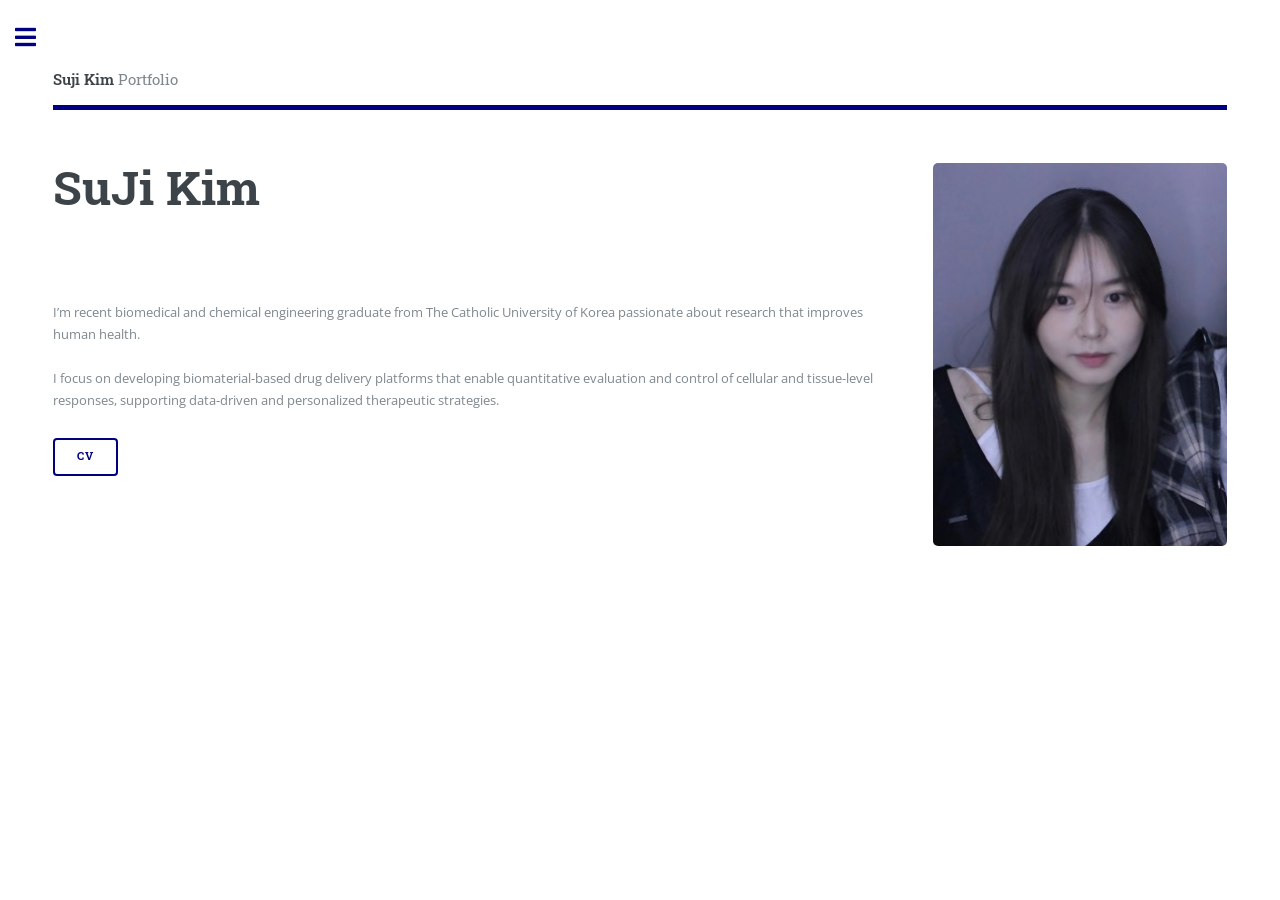
==== commit 7dcd618a: "Update index.html" ====
--- a/index.html
+++ b/index.html
@@ -25,7 +25,7 @@
 										</header>
 										<p>I’m recent biomedical and chemical engineering graduate from The Catholic University of Korea passionate about research that improves human health.<br><br>
 
-I focus on developing biomaterials and technologies to advance therapies and combine engineering and biology to create personalized strategies that enhance patient outcomes and make a meaningful impact on people’s lives.</p>
+I focus on developing biomaterial-based drug delivery platforms that enable quantitative evaluation and control of cellular and tissue-level responses, supporting data-driven and personalized therapeutic strategies.</p>
 <ul class="actions">
     <li><a href="CV_Suji_Kim.pdf" class="button big" target="_blank" rel="noopener noreferrer">CV</a></li>
 </ul>
@@ -89,3 +89,4 @@
 	</body>
 
 </html>
+
